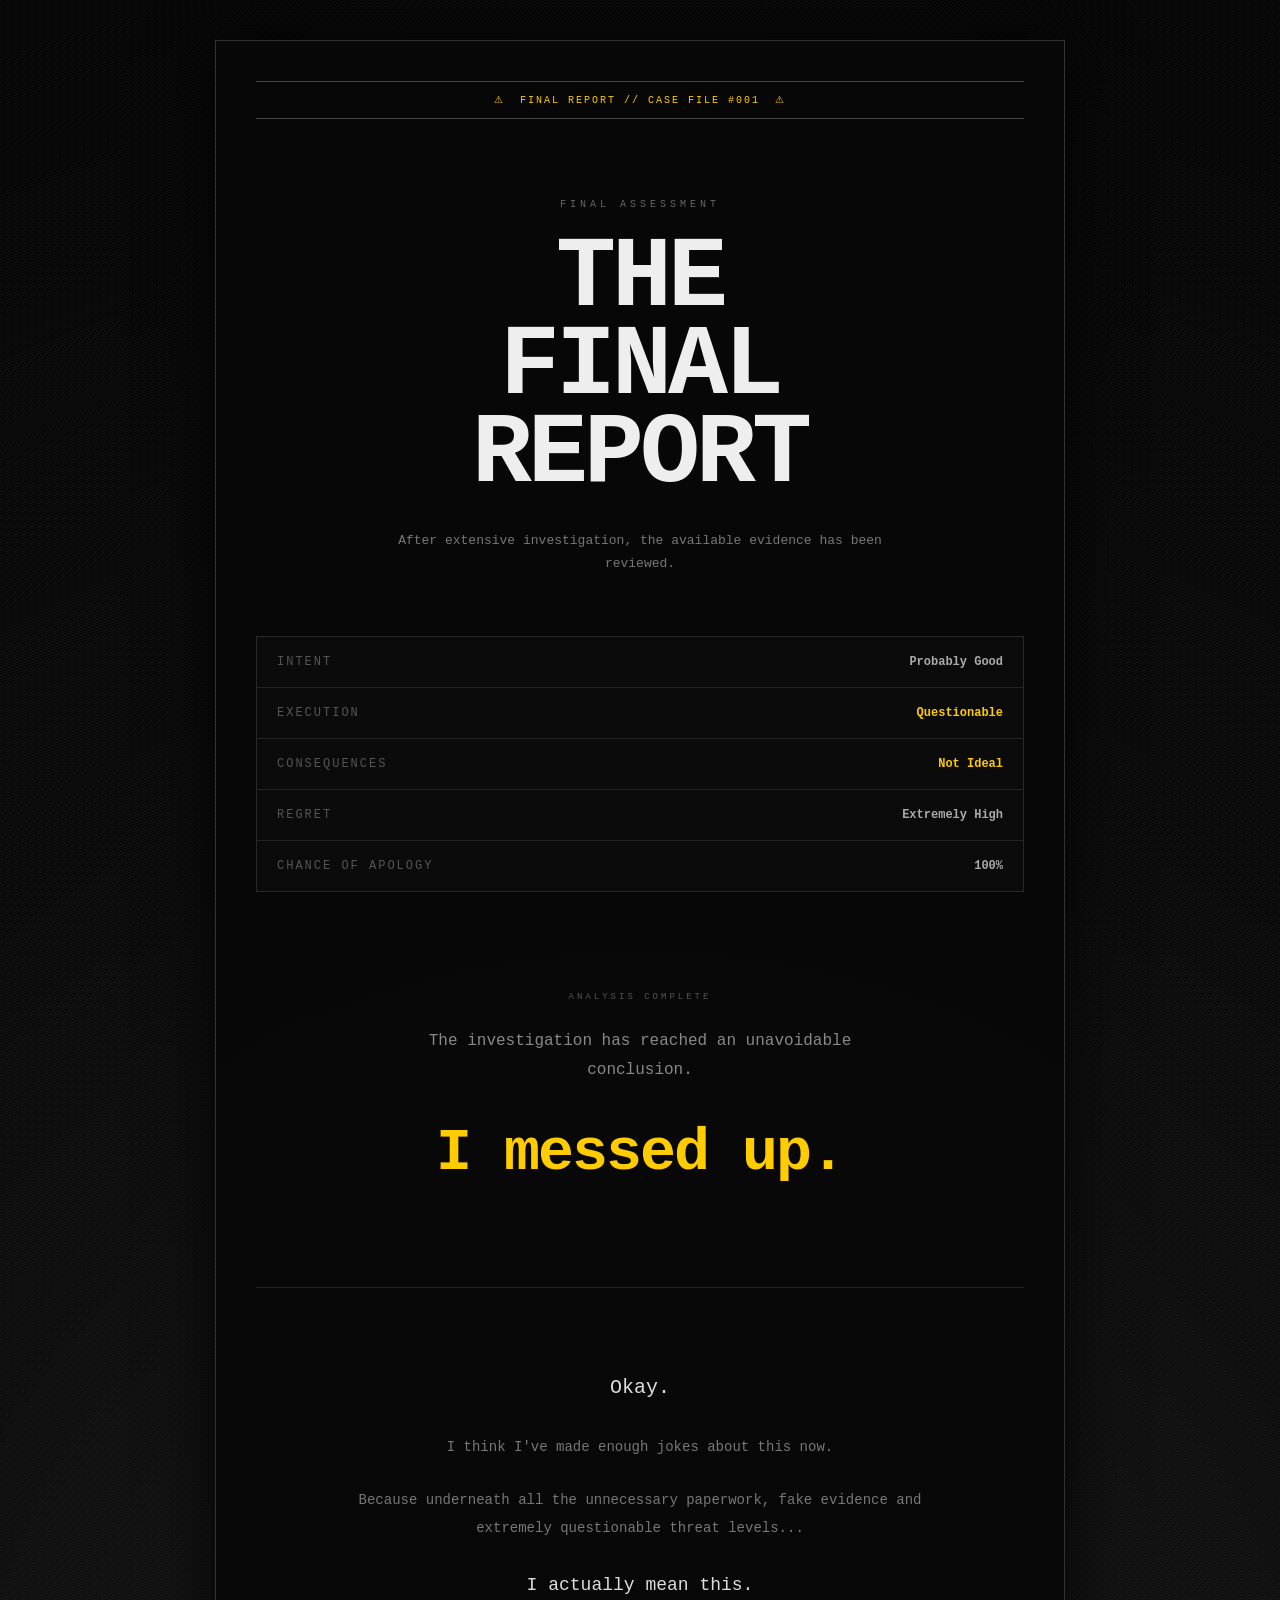
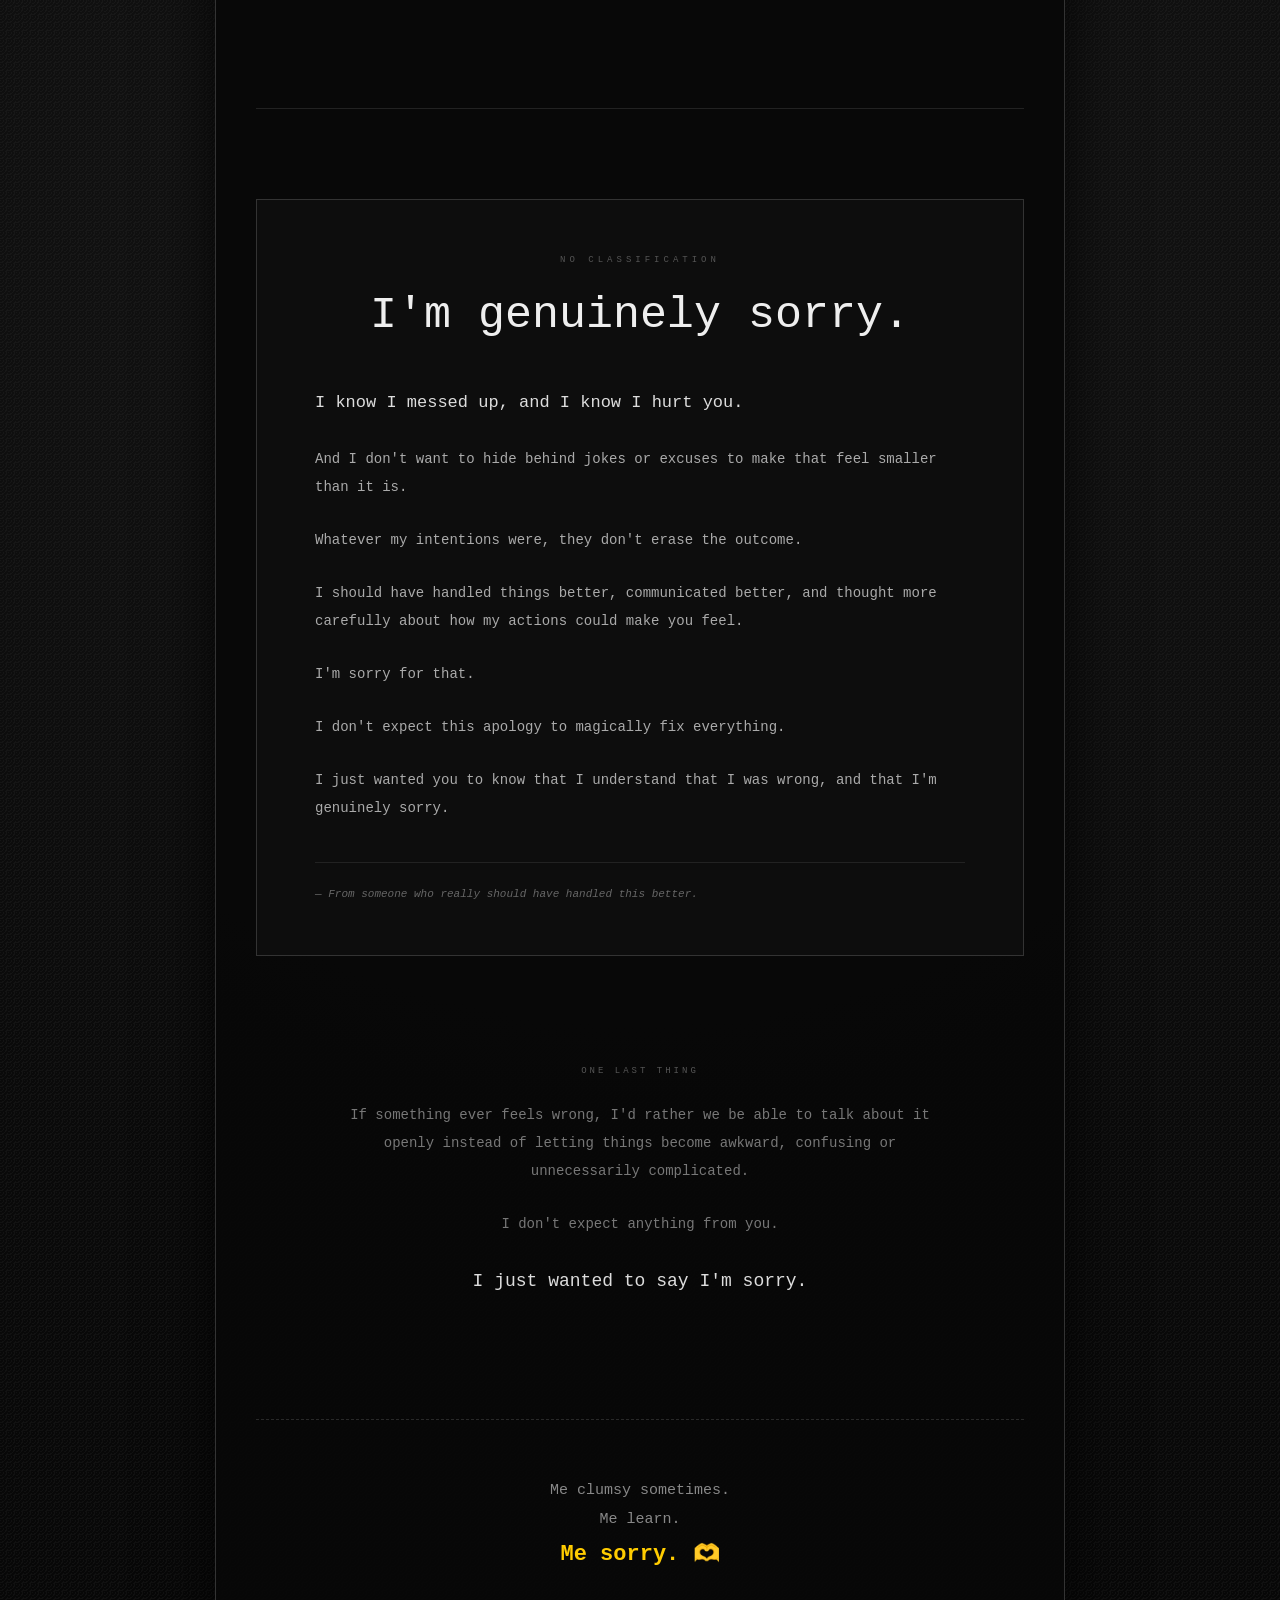
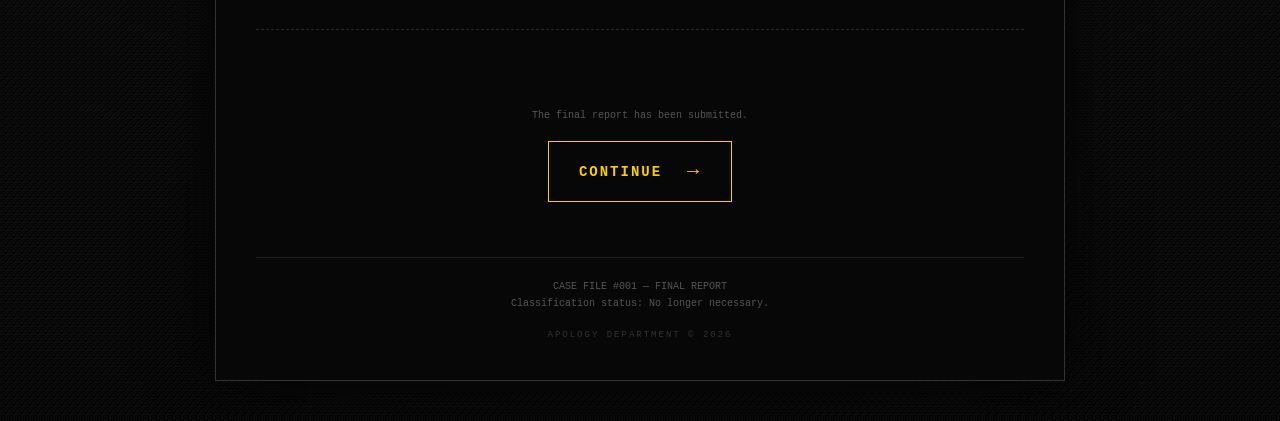
==== pages/final-report.html @ add1f006 "complete website" ====
<!doctype html>
<html lang="en">
  <head>
    <meta charset="UTF-8" />
    <meta name="viewport" content="width=device-width, initial-scale=1.0" />

    <title>Final Report — Case File #001</title>

    <link rel="stylesheet" href="../style.css" />
  </head>

  <body>
    <main class="final-report-page">
      <div class="noise"></div>

      <section class="final-report-container">
        <!-- =====================================
                 CLASSIFIED HEADER
            ====================================== -->

        <div id="classifiedHeader" class="final-classified-header">
          <span>⚠</span>

          <span> FINAL REPORT // CASE FILE #001 </span>

          <span>⚠</span>
        </div>

        <!-- =====================================
                 REPORT INTRO
            ====================================== -->

        <section id="reportIntro" class="report-intro">
          <div class="report-number">FINAL ASSESSMENT</div>

          <h1>
            THE<br />
            FINAL<br />
            REPORT
          </h1>

          <p>
            After extensive investigation, the available evidence has been
            reviewed.
          </p>
        </section>

        <!-- =====================================
                 FAKE ANALYSIS
            ====================================== -->

        <section id="analysisSection" class="final-analysis">
          <div class="analysis-row">
            <span> INTENT </span>

            <strong> Probably Good </strong>
          </div>

          <div class="analysis-row">
            <span> EXECUTION </span>

            <strong class="bad-result"> Questionable </strong>
          </div>

          <div class="analysis-row">
            <span> CONSEQUENCES </span>

            <strong class="bad-result"> Not Ideal </strong>
          </div>

          <div class="analysis-row">
            <span> REGRET </span>

            <strong> Extremely High </strong>
          </div>

          <div class="analysis-row">
            <span> CHANCE OF APOLOGY </span>

            <strong> 100% </strong>
          </div>
        </section>

        <!-- =====================================
                 THE SHIFT
            ====================================== -->

        <section id="toneShift" class="tone-shift">
          <p class="small-label">ANALYSIS COMPLETE</p>

          <p class="shift-text">
            The investigation has reached an unavoidable conclusion.
          </p>

          <div class="final-conclusion">I messed up.</div>
        </section>

        <!-- =====================================
                 REMOVE THE JOKE
            ====================================== -->

        <section id="sincereTransition" class="sincere-transition">
          <p>Okay.</p>

          <p>I think I've made enough jokes about this now.</p>

          <p>
            Because underneath all the unnecessary paperwork, fake evidence and
            extremely questionable threat levels...
          </p>

          <p class="important-line">I actually mean this.</p>
        </section>

        <!-- =====================================
                 GENUINE APOLOGY
            ====================================== -->

        <section id="realApology" class="real-apology">
          <div class="apology-label">NO CLASSIFICATION</div>

          <h2>I'm genuinely sorry.</h2>

          <div class="apology-message">
            <p>I know I messed up, and I know I hurt you.</p>

            <p>
              And I don't want to hide behind jokes or excuses to make that feel
              smaller than it is.
            </p>

            <p>Whatever my intentions were, they don't erase the outcome.</p>

            <p>
              I should have handled things better, communicated better, and
              thought more carefully about how my actions could make you feel.
            </p>

            <p>I'm sorry for that.</p>

            <p>I don't expect this apology to magically fix everything.</p>

            <p>
              I just wanted you to know that I understand that I was wrong, and
              that I'm genuinely sorry.
            </p>
          </div>

          <div class="apology-signature">
            <span>
              — From someone who really should have handled this better.
            </span>
          </div>
        </section>

        <!-- =====================================
                 COMMUNICATION
            ====================================== -->

        <section id="communicationSection" class="communication-section">
          <p class="small-label">ONE LAST THING</p>

          <p>
            If something ever feels wrong, I'd rather we be able to talk about
            it openly instead of letting things become awkward, confusing or
            unnecessarily complicated.
          </p>

          <p>I don't expect anything from you.</p>

          <p class="important-line">I just wanted to say I'm sorry.</p>
        </section>

        <!-- =====================================
                 FINAL LITTLE JOKE
            ====================================== -->

        <section id="finalJoke" class="final-joke">
          <div class="joke-line">Me clumsy sometimes.</div>

          <div class="joke-line">Me learn.</div>

          <div class="joke-line">Me sorry. 🫶</div>
        </section>

        <!-- =====================================
                 CONTINUE
            ====================================== -->

        <section class="report-continue">
          <p>The final report has been submitted.</p>

          <button id="responseButton" class="enter-button">
            <span> CONTINUE </span>

            <span class="arrow"> → </span>
          </button>
        </section>

        <!-- =====================================
                 FOOTER
            ====================================== -->

        <footer>
          <p>
            CASE FILE #001 — FINAL REPORT
            <br />
            Classification status: No longer necessary.
          </p>

          <span class="copyright"> APOLOGY DEPARTMENT © 2026 </span>
        </footer>
      </section>
    </main>

    <script>
      /* =========================================
           PAGE LOAD
        ========================================= */

      document.body.classList.add("report-loaded");

      /* =========================================
           RESPONSE BUTTON
        ========================================= */

      const responseButton = document.getElementById("responseButton");

      responseButton.addEventListener("click", () => {
        responseButton.disabled = true;

        responseButton.innerHTML = `
                <span>PREPARING RESPONSE...</span>
                <span class="arrow">→</span>
            `;

        setTimeout(() => {
          window.location.href = "response.html";
        }, 1200);
      });

      /* =========================================
           SCROLL REVEAL
        ========================================= */

      const revealSections = document.querySelectorAll(
        ".sincere-transition, .real-apology, .communication-section, .final-joke",
      );

      const revealObserver = new IntersectionObserver(
        (entries) => {
          entries.forEach((entry) => {
            if (entry.isIntersecting) {
              entry.target.classList.add("visible");
            }
          });
        },
        {
          threshold: 0.15,
        },
      );

      revealSections.forEach((section) => {
        revealObserver.observe(section);
      });
    </script>
  </body>
</html>
---- style.css ----
/* =========================================
   RESET
========================================= */

* {
  margin: 0;
  padding: 0;
  box-sizing: border-box;
}

html {
  scroll-behavior: smooth;
}

body {
  min-height: 100vh;
  background: #090909;
  color: #f1f1f1;
  font-family: "Courier New", Courier, monospace;
}

/* =========================================
   LANDING PAGE
========================================= */

.landing-page {
  min-height: 100vh;

  display: flex;
  justify-content: center;
  align-items: center;

  padding: 40px 20px;

  position: relative;
  overflow: hidden;

  background: radial-gradient(
    circle at center,
    #171717 0%,
    #0b0b0b 45%,
    #050505 100%
  );
}

/* =========================================
   BACKGROUND EFFECT
========================================= */

.landing-page::before {
  content: "";

  position: absolute;
  inset: 0;

  background-image:
    linear-gradient(rgba(255, 255, 255, 0.025) 1px, transparent 1px),
    linear-gradient(90deg, rgba(255, 255, 255, 0.025) 1px, transparent 1px);

  background-size: 40px 40px;

  pointer-events: none;
}

.noise {
  position: absolute;
  inset: 0;

  opacity: 0.035;

  pointer-events: none;

  background-image: repeating-radial-gradient(
    circle at 0 0,
    #fff 0,
    #fff 1px,
    transparent 1px,
    transparent 3px
  );

  background-size: 8px 8px;
}

/* =========================================
   MAIN CONTAINER
========================================= */

.apology-container {
  width: min(900px, 100%);

  position: relative;

  border: 1px solid #444;

  padding: 45px;

  background: rgba(10, 10, 10, 0.94);

  box-shadow:
    0 0 40px rgba(0, 0, 0, 0.8),
    inset 0 0 50px rgba(255, 255, 255, 0.015);

  animation: containerAppear 1s ease forwards;
}

.apology-container::before {
  content: "";

  position: absolute;

  top: 7px;
  left: 7px;
  right: 7px;
  bottom: 7px;

  border: 1px solid #222;

  pointer-events: none;
}

@keyframes containerAppear {
  from {
    opacity: 0;
    transform: translateY(20px);
  }

  to {
    opacity: 1;
    transform: translateY(0);
  }
}

/* =========================================
   WARNING
========================================= */

.warning {
  display: flex;
  justify-content: center;
  align-items: center;
  gap: 15px;

  padding: 10px;

  margin-bottom: 40px;

  border-top: 1px solid #555;
  border-bottom: 1px solid #555;

  color: #ffcc00;

  font-size: 12px;
  letter-spacing: 2px;
}

.warning-icon {
  animation: warningBlink 1.5s infinite;
}

@keyframes warningBlink {
  0%,
  45% {
    opacity: 1;
  }

  50%,
  100% {
    opacity: 0.2;
  }
}

/* =========================================
   HERO
========================================= */

.hero {
  text-align: center;
}

.file-number {
  margin-bottom: 20px;

  font-size: 12px;

  letter-spacing: 4px;

  color: #777;
}

.hero h1 {
  font-size: clamp(40px, 7vw, 78px);

  line-height: 0.95;

  letter-spacing: -2px;

  font-weight: 900;
}

.hero h1 span {
  color: #ffcc00;

  text-shadow: 0 0 15px rgba(255, 204, 0, 0.25);
}

/* =========================================
   SYSTEM STATUS
========================================= */

.status {
  display: inline-flex;

  align-items: center;

  gap: 8px;

  margin-top: 25px;

  padding: 6px 12px;

  border: 1px solid #333;

  font-size: 11px;

  letter-spacing: 2px;

  color: #aaa;
}

.status-dot {
  width: 7px;
  height: 7px;

  border-radius: 50%;

  background: #55ff88;

  box-shadow: 0 0 10px #55ff88;

  animation: statusPulse 1.5s infinite;
}

@keyframes statusPulse {
  0%,
  100% {
    opacity: 1;
  }

  50% {
    opacity: 0.3;
  }
}

/* =========================================
   INTRO
========================================= */

.intro {
  margin-top: 55px;

  text-align: center;
}

.classified-label {
  display: inline-block;

  margin-bottom: 25px;

  font-size: 11px;

  letter-spacing: 3px;

  color: #666;
}

.main-message {
  font-size: clamp(20px, 3vw, 28px);

  line-height: 1.5;
}

.secondary-message {
  margin-top: 20px;

  line-height: 2;

  color: #999;

  font-size: 14px;
}

/* =========================================
   CASE FILE
========================================= */

.case-file {
  margin-top: 45px;

  border: 1px solid #333;
}

.case-row {
  display: flex;

  justify-content: space-between;

  gap: 20px;

  padding: 15px 18px;

  border-bottom: 1px solid #292929;

  font-size: 13px;
}

.case-row:last-child {
  border-bottom: none;
}

.case-row span:first-child {
  color: #666;

  letter-spacing: 2px;
}

.case-row span:last-child {
  text-align: right;
}

.severity {
  color: #ffcc00;
}

/* =========================================
   ENTER SECTION
========================================= */

.enter-section {
  text-align: center;

  margin-top: 50px;
}

.instruction {
  margin-bottom: 18px;

  color: #777;

  font-size: 12px;

  letter-spacing: 1px;
}

.enter-button {
  display: inline-flex;

  align-items: center;

  justify-content: center;

  gap: 25px;

  padding: 18px 30px;

  border: 1px solid #ffcc00;

  background: transparent;

  color: #ffcc00;

  font-family: inherit;

  font-size: 14px;

  font-weight: bold;

  letter-spacing: 2px;

  cursor: pointer;

  transition:
    background 0.25s ease,
    color 0.25s ease,
    box-shadow 0.25s ease,
    transform 0.25s ease;
}

.enter-button .arrow {
  font-size: 20px;

  transition: transform 0.25s ease;
}

.enter-button:hover {
  background: #ffcc00;

  color: #080808;

  box-shadow: 0 0 25px rgba(255, 204, 0, 0.25);

  transform: translateY(-2px);
}

.enter-button:hover .arrow {
  transform: translateX(6px);
}

.enter-button:active {
  transform: translateY(0);
}

/* =========================================
   FOOTER
========================================= */

footer {
  margin-top: 55px;

  padding-top: 20px;

  border-top: 1px solid #222;

  text-align: center;
}

footer p {
  max-width: 650px;

  margin: auto;

  color: #555;

  font-size: 10px;

  line-height: 1.7;
}

copyright,
.copyright {
  display: block;

  margin-top: 18px;

  color: #333;

  font-size: 9px;

  letter-spacing: 2px;
}

/* =========================================
   RESPONSIVE
========================================= */

@media (max-width: 600px) {
  .landing-page {
    padding: 20px 10px;
  }

  .apology-container {
    padding: 30px 20px;
  }

  .warning {
    font-size: 9px;

    letter-spacing: 1px;

    gap: 8px;
  }

  .hero h1 {
    letter-spacing: -1px;
  }

  .secondary-message {
    font-size: 12px;

    line-height: 1.8;
  }

  .case-row {
    flex-direction: column;

    gap: 5px;
  }

  .case-row span:last-child {
    text-align: left;
  }

  .enter-button {
    width: 100%;
  }
}

/* =========================================
   APOLOGY PAGE
========================================= */

.investigation {
  margin-top: 60px;
}

.investigation .main-message {
  margin-top: 25px;

  color: #ffcc00;

  font-weight: bold;

  text-shadow: 0 0 15px rgba(255, 204, 0, 0.2);
}
/* =========================================
   EVIDENCE PAGE
========================================= */

.evidence-page {
  min-height: 100vh;

  padding: 40px 20px;

  position: relative;

  background: radial-gradient(
    circle at center,
    #171717 0%,
    #0a0a0a 55%,
    #050505 100%
  );

  overflow-x: hidden;
}

.evidence-page::before {
  content: "";

  position: fixed;

  inset: 0;

  background-image:
    linear-gradient(rgba(255, 255, 255, 0.02) 1px, transparent 1px),
    linear-gradient(90deg, rgba(255, 255, 255, 0.02) 1px, transparent 1px);

  background-size: 40px 40px;

  pointer-events: none;
}

/* =========================================
   EVIDENCE CONTAINER
========================================= */

.evidence-container {
  width: min(1100px, 100%);

  margin: auto;

  padding: 35px;

  position: relative;

  border: 1px solid #3b3b3b;

  background: rgba(9, 9, 9, 0.96);

  box-shadow: 0 0 50px rgba(0, 0, 0, 0.8);
}

/* =========================================
   TOP BAR
========================================= */

.evidence-topbar {
  display: flex;

  justify-content: space-between;

  gap: 20px;

  padding-bottom: 15px;

  border-bottom: 1px solid #292929;

  color: #777;

  font-size: 10px;

  letter-spacing: 1px;
}

.topbar-label {
  color: #444;

  margin-right: 6px;
}

/* =========================================
   HEADER
========================================= */

.evidence-header {
  padding: 65px 20px 50px;

  text-align: center;
}

.clickable-case-number {
  display: inline-block;

  padding: 7px 12px;

  margin-bottom: 25px;

  border: 1px solid #333;

  color: #777;

  font-size: 11px;

  letter-spacing: 3px;

  cursor: pointer;

  user-select: none;

  transition:
    color 0.2s ease,
    border-color 0.2s ease,
    transform 0.2s ease;
}

.clickable-case-number:hover {
  color: #ffcc00;

  border-color: #ffcc00;

  transform: translateY(-2px);
}

.case-corrupted {
  color: #ff4d4d !important;

  border-color: #ff4d4d !important;

  animation: corruptedCase 0.4s ease;
}

@keyframes corruptedCase {
  0% {
    transform: translateX(0);
  }

  25% {
    transform: translateX(-5px);
  }

  50% {
    transform: translateX(5px);
  }

  75% {
    transform: translateX(-3px);
  }

  100% {
    transform: translateX(0);
  }
}

.evidence-header h1 {
  font-size: clamp(50px, 9vw, 100px);

  line-height: 0.9;

  letter-spacing: -3px;
}

.evidence-header p {
  max-width: 600px;

  margin: 25px auto 0;

  color: #777;

  font-size: 13px;

  line-height: 1.8;
}

/* =========================================
   THREAT LEVEL
========================================= */

.threat-panel {
  padding: 25px;

  margin-bottom: 40px;

  border: 1px solid #333;

  text-align: center;

  background: rgba(255, 204, 0, 0.015);
}

.threat-title {
  color: #666;

  font-size: 10px;

  letter-spacing: 3px;
}

.threat-level {
  margin-top: 10px;

  color: #ffcc00;

  font-size: 42px;

  font-weight: bold;
}

.threat-number {
  font-size: 70px;
}

.threat-description {
  color: #ffcc00;

  font-size: 11px;

  letter-spacing: 3px;
}

.threat-note {
  margin-top: 15px;

  color: #555;

  font-size: 10px;
}

/* =========================================
   EVIDENCE GRID
========================================= */

.evidence-grid {
  display: grid;

  grid-template-columns: repeat(3, 1fr);

  gap: 18px;
}

/* =========================================
   EVIDENCE CARD
========================================= */

.evidence-card {
  padding: 22px;

  position: relative;

  border: 1px solid #303030;

  background: #0e0e0e;

  transition:
    transform 0.25s ease,
    border-color 0.25s ease,
    box-shadow 0.25s ease;
}

.evidence-card:hover {
  transform: translateY(-5px);

  border-color: #555;

  box-shadow: 0 15px 35px rgba(0, 0, 0, 0.4);
}

.evidence-card-top {
  display: flex;

  justify-content: space-between;

  align-items: center;

  gap: 10px;
}

.evidence-number {
  color: #777;

  font-size: 10px;

  letter-spacing: 2px;
}

.evidence-status {
  padding: 4px 7px;

  border: 1px solid #304d39;

  color: #55cc77;

  font-size: 8px;

  letter-spacing: 1px;
}

.evidence-icon {
  margin-top: 30px;

  font-size: 40px;

  filter: grayscale(1);
}

.evidence-card h2 {
  margin-top: 20px;

  font-size: 18px;

  letter-spacing: 1px;
}

.evidence-card p {
  margin-top: 12px;

  color: #777;

  font-size: 12px;

  line-height: 1.7;
}

.evidence-id {
  margin-top: 20px;

  color: #444;

  font-size: 9px;

  letter-spacing: 1px;
}

/* =========================================
   INSPECT BUTTON
========================================= */

.inspect-button {
  width: 100%;

  margin-top: 25px;

  padding: 11px;

  border: 1px solid #333;

  background: transparent;

  color: #999;

  font-family: inherit;

  font-size: 9px;

  letter-spacing: 1px;

  cursor: pointer;

  transition:
    color 0.2s ease,
    border-color 0.2s ease;
}

.inspect-button:hover {
  color: #ffcc00;

  border-color: #ffcc00;
}

.inspect-button span {
  margin-left: 8px;
}

/* =========================================
   EVIDENCE REVEAL
========================================= */

.evidence-reveal {
  max-height: 0;

  overflow: hidden;

  transition:
    max-height 0.5s ease,
    padding 0.5s ease;
}

.evidence-card.revealed {
  border-color: #ffcc00;
}

.evidence-card.revealed .evidence-reveal {
  padding-top: 20px;
}

.evidence-reveal p {
  margin-top: 0;

  color: #aaa;
}

.evidence-reveal strong {
  display: block;

  margin-top: 10px;

  color: #ffcc00;

  font-size: 11px;
}

/* =========================================
   SECRET EVIDENCE
========================================= */

.secret-evidence {
  max-width: 700px;

  margin: 45px auto 0;

  padding: 30px;

  position: relative;

  border: 1px dashed #444;

  background: #0b0b0b;

  opacity: 0;

  transform: scale(0.95);

  pointer-events: none;

  transition:
    opacity 0.6s ease,
    transform 0.6s ease;
}

.secret-evidence.revealed-secret {
  opacity: 1;

  transform: scale(1);

  pointer-events: auto;
}

.secret-stamp {
  position: absolute;

  top: 15px;

  right: 15px;

  padding: 5px;

  border: 1px solid #ff4d4d;

  color: #ff4d4d;

  font-size: 8px;

  letter-spacing: 2px;

  transform: rotate(4deg);
}

.secret-evidence h2 {
  margin-top: 25px;

  max-width: 500px;

  color: #ffcc00;

  font-size: 18px;

  line-height: 1.4;
}

.secret-evidence p {
  margin-top: 15px;

  color: #777;

  font-size: 11px;

  line-height: 1.7;
}

/* =========================================
   DO NOT CLICK
========================================= */

.do-not-section {
  margin-top: 60px;

  text-align: center;
}

.do-not-click {
  padding: 10px 15px;

  border: 1px solid #222;

  background: #090909;

  color: #292929;

  font-family: inherit;

  font-size: 8px;

  letter-spacing: 2px;

  cursor: pointer;

  transition:
    color 0.2s ease,
    border-color 0.2s ease;
}

.do-not-click:hover {
  color: #555;

  border-color: #555;
}

.do-not-click.clicked {
  color: #ff4d4d;

  border-color: #ff4d4d;
}

.do-not-message {
  max-height: 0;

  overflow: hidden;

  opacity: 0;

  transition:
    max-height 0.5s ease,
    opacity 0.5s ease;
}

.do-not-message.show {
  max-height: 150px;

  margin-top: 20px;

  opacity: 1;
}

.do-not-message p {
  color: #aaa;

  font-size: 13px;
}

.do-not-message strong {
  display: block;

  margin-top: 8px;

  color: #ff4d4d;

  font-size: 11px;

  letter-spacing: 1px;
}

/* =========================================
   CONTINUE
========================================= */

.evidence-continue {
  margin-top: 70px;

  padding-top: 35px;

  border-top: 1px solid #222;

  text-align: center;
}

.evidence-continue p {
  margin-bottom: 20px;

  color: #555;

  font-size: 11px;
}

/* =========================================
   FORENSIC CURSOR
========================================= */

.forensic-cursor {
  position: fixed;

  z-index: 9999;

  pointer-events: none;

  transform: translate(12px, 12px);

  color: #ffcc00;

  font-size: 18px;

  opacity: 0.65;
}

.forensic-cursor span {
  display: block;

  margin-top: 2px;

  color: #555;

  font-family: "Courier New", monospace;

  font-size: 6px;

  letter-spacing: 1px;
}

/* =========================================
   RESPONSIVE
========================================= */

@media (max-width: 800px) {
  .evidence-grid {
    grid-template-columns: 1fr;
  }

  .evidence-container {
    padding: 25px 18px;
  }

  .evidence-header {
    padding: 50px 10px 35px;
  }

  .evidence-header h1 {
    letter-spacing: -2px;
  }

  .evidence-topbar {
    flex-direction: column;

    gap: 8px;
  }
}

@media (max-width: 500px) {
  .evidence-page {
    padding: 15px 8px;
  }

  .threat-number {
    font-size: 55px;
  }

  .evidence-card {
    padding: 18px;
  }
}
/* =========================================
   FINAL REPORT PAGE
========================================= */

.final-report-page {
  min-height: 100vh;

  padding: 40px 20px;

  position: relative;

  background: radial-gradient(
    circle at center,
    #171717 0%,
    #0a0a0a 55%,
    #050505 100%
  );

  color: #eee;
}

.final-report-container {
  width: min(850px, 100%);

  margin: auto;

  position: relative;

  padding: 40px;

  border: 1px solid #333;

  background: rgba(8, 8, 8, 0.96);

  box-shadow: 0 0 60px rgba(0, 0, 0, 0.8);
}

/* =========================================
   CLASSIFIED HEADER
========================================= */

.final-classified-header {
  display: flex;

  justify-content: center;

  align-items: center;

  gap: 15px;

  padding: 12px;

  border-top: 1px solid #444;
  border-bottom: 1px solid #444;

  color: #ffcc00;

  font-size: 10px;

  letter-spacing: 2px;
}

.final-classified-header span:first-child,
.final-classified-header span:last-child {
  animation: warningBlink 1.5s infinite;
}

/* =========================================
   REPORT INTRO
========================================= */

.report-intro {
  padding: 80px 20px 60px;

  text-align: center;
}

.report-number {
  color: #666;

  font-size: 10px;

  letter-spacing: 4px;

  margin-bottom: 25px;
}

.report-intro h1 {
  font-size: clamp(55px, 10vw, 100px);

  line-height: 0.88;

  letter-spacing: -4px;
}

.report-intro p {
  max-width: 550px;

  margin: 30px auto 0;

  color: #777;

  font-size: 13px;

  line-height: 1.8;
}

/* =========================================
   ANALYSIS
========================================= */

.final-analysis {
  border: 1px solid #292929;

  background: #0b0b0b;
}

.analysis-row {
  display: flex;

  justify-content: space-between;

  align-items: center;

  gap: 20px;

  padding: 18px 20px;

  border-bottom: 1px solid #222;

  font-size: 12px;
}

.analysis-row:last-child {
  border-bottom: none;
}

.analysis-row span {
  color: #555;

  letter-spacing: 2px;
}

.analysis-row strong {
  color: #aaa;

  text-align: right;
}

.analysis-row .bad-result {
  color: #ffcc00;
}

/* =========================================
   TONE SHIFT
========================================= */

.tone-shift {
  padding: 100px 20px;

  text-align: center;
}

.small-label {
  color: #555;

  font-size: 9px;

  letter-spacing: 3px;
}

.shift-text {
  max-width: 500px;

  margin: 25px auto;

  color: #888;

  font-size: 16px;

  line-height: 1.8;
}

.final-conclusion {
  margin-top: 35px;

  color: #ffcc00;

  font-size: clamp(35px, 7vw, 60px);

  font-weight: bold;

  letter-spacing: -2px;
}

/* =========================================
   SINCERE TRANSITION
========================================= */

.sincere-transition {
  padding: 80px 30px;

  border-top: 1px solid #222;

  border-bottom: 1px solid #222;

  text-align: center;

  opacity: 0;

  transform: translateY(30px);

  transition:
    opacity 1s ease,
    transform 1s ease;
}

.sincere-transition.visible {
  opacity: 1;

  transform: translateY(0);
}

.sincere-transition p {
  max-width: 600px;

  margin: 0 auto 25px;

  color: #777;

  font-size: 14px;

  line-height: 2;
}

.sincere-transition p:first-of-type {
  color: #ddd;

  font-size: 20px;
}

.important-line {
  color: #ddd !important;

  font-size: 18px !important;
}

/* =========================================
   REAL APOLOGY
========================================= */

.real-apology {
  margin-top: 90px;

  padding: 55px 45px;

  border: 1px solid #333;

  background: #0d0d0d;

  opacity: 0;

  transform: translateY(35px);

  transition:
    opacity 1.2s ease,
    transform 1.2s ease;
}

.real-apology.visible {
  opacity: 1;

  transform: translateY(0);
}

.apology-label {
  text-align: center;

  color: #555;

  font-size: 9px;

  letter-spacing: 4px;
}

.real-apology h2 {
  margin-top: 25px;

  text-align: center;

  color: #eee;

  font-size: clamp(30px, 5vw, 45px);

  font-weight: normal;
}

.apology-message {
  max-width: 650px;

  margin: 45px auto 0;
}

.apology-message p {
  margin-bottom: 25px;

  color: #aaa;

  font-size: 14px;

  line-height: 2;
}

.apology-message p:first-child {
  color: #ddd;

  font-size: 17px;
}

.apology-signature {
  max-width: 650px;

  margin: 40px auto 0;

  padding-top: 25px;

  border-top: 1px solid #222;

  color: #666;

  font-size: 11px;

  font-style: italic;
}

/* =========================================
   COMMUNICATION
========================================= */

.communication-section {
  max-width: 650px;

  margin: 90px auto 0;

  padding: 20px;

  text-align: center;

  opacity: 0;

  transform: translateY(30px);

  transition:
    opacity 1s ease,
    transform 1s ease;
}

.communication-section.visible {
  opacity: 1;

  transform: translateY(0);
}

.communication-section p:not(.small-label) {
  margin-top: 25px;

  color: #777;

  font-size: 14px;

  line-height: 2;
}

/* =========================================
   FINAL JOKE
========================================= */

.final-joke {
  margin-top: 100px;

  padding: 50px 20px;

  border-top: 1px dashed #292929;

  border-bottom: 1px dashed #292929;

  text-align: center;

  opacity: 0;

  transform: translateY(30px);

  transition:
    opacity 1s ease,
    transform 1s ease;
}

.final-joke.visible {
  opacity: 1;

  transform: translateY(0);
}

.joke-line {
  margin: 12px 0;

  color: #888;

  font-size: 15px;
}

.joke-line:last-child {
  color: #ffcc00;

  font-size: 22px;

  font-weight: bold;
}

/* =========================================
   CONTINUE
========================================= */

.report-continue {
  margin-top: 80px;

  text-align: center;
}

.report-continue p {
  margin-bottom: 20px;

  color: #555;

  font-size: 10px;
}

/* =========================================
   MOBILE
========================================= */

@media (max-width: 600px) {
  .final-report-page {
    padding: 15px 8px;
  }

  .final-report-container {
    padding: 25px 18px;
  }

  .final-classified-header {
    font-size: 8px;

    letter-spacing: 1px;

    gap: 8px;
  }

  .report-intro {
    padding: 60px 10px 45px;
  }

  .report-intro h1 {
    letter-spacing: -2px;
  }

  .analysis-row {
    flex-direction: column;

    align-items: flex-start;

    gap: 8px;
  }

  .analysis-row strong {
    text-align: left;
  }

  .real-apology {
    padding: 40px 22px;
  }

  .apology-message p {
    font-size: 13px;

    line-height: 1.9;
  }
}
/* =========================================
   RESPONSE PAGE
========================================= */

.response-page {
  min-height: 100vh;

  padding: 40px 20px;

  position: relative;

  background: radial-gradient(
    circle at center,
    #171717 0%,
    #0a0a0a 55%,
    #050505 100%
  );
}

.response-container {
  width: min(850px, 100%);

  margin: auto;

  padding: 40px;

  border: 1px solid #333;

  background: rgba(8, 8, 8, 0.96);

  box-shadow: 0 0 60px rgba(0, 0, 0, 0.8);
}

/* =========================================
   CLASSIFICATION
========================================= */

.response-classification {
  display: flex;

  justify-content: space-between;

  align-items: center;

  padding-bottom: 15px;

  border-bottom: 1px solid #252525;

  color: #555;

  font-size: 9px;

  letter-spacing: 2px;
}

.closed-status {
  color: #777;
}

/* =========================================
   HEADER
========================================= */

.response-header {
  padding: 75px 20px 60px;

  text-align: center;
}

.response-icon {
  font-size: 45px;

  filter: grayscale(1);

  margin-bottom: 25px;
}

.response-label {
  color: #555;

  font-size: 9px;

  letter-spacing: 4px;
}

.response-header h1 {
  margin-top: 20px;

  font-size: clamp(65px, 12vw, 115px);

  line-height: 0.82;

  letter-spacing: -5px;
}

.response-header p {
  margin: 35px auto 0;

  max-width: 500px;

  color: #777;

  font-size: 13px;

  line-height: 1.9;
}

/* =========================================
   OPTIONS
========================================= */

.response-options {
  max-width: 650px;

  margin: auto;
}

.choose-text {
  margin-bottom: 18px;

  color: #555;

  font-size: 10px;

  letter-spacing: 2px;
}

.response-option {
  width: 100%;

  display: flex;

  align-items: center;

  gap: 18px;

  margin-bottom: 12px;

  padding: 20px;

  border: 1px solid #292929;

  background: #0c0c0c;

  color: #eee;

  font-family: inherit;

  text-align: left;

  cursor: pointer;

  transition:
    transform 0.25s ease,
    border-color 0.25s ease,
    background 0.25s ease;
}

.response-option:hover {
  transform: translateX(5px);

  border-color: #666;

  background: #111;
}

.option-icon {
  width: 35px;

  height: 35px;

  display: flex;

  align-items: center;

  justify-content: center;

  flex-shrink: 0;

  border: 1px solid #333;

  color: #777;

  font-size: 15px;
}

.option-content {
  flex: 1;
}

.option-content strong {
  display: block;

  font-size: 11px;

  letter-spacing: 1px;
}

.option-content small {
  display: block;

  margin-top: 7px;

  color: #555;

  font-size: 9px;

  line-height: 1.5;
}

.option-arrow {
  color: #444;

  font-size: 18px;

  transition: transform 0.25s ease;
}

.response-option:hover .option-arrow {
  color: #ffcc00;

  transform: translateX(5px);
}

/* =========================================
   AFTER ANSWER
========================================= */

.response-options.answered {
  opacity: 0.45;
}

.response-options.answered .response-option {
  cursor: default;
}

.response-options.answered .response-option:hover {
  transform: none;
}

/* =========================================
   RESPONSE RESULT
========================================= */

.response-result {
  max-width: 650px;

  margin: 50px auto 0;

  padding: 45px 30px;

  border: 1px solid #333;

  background: #0d0d0d;

  text-align: center;

  opacity: 0;

  transform: translateY(20px);

  pointer-events: none;

  transition:
    opacity 0.7s ease,
    transform 0.7s ease;
}

.response-result.show {
  opacity: 1;

  transform: translateY(0);

  pointer-events: auto;
}

.result-icon {
  font-size: 40px;

  color: #ffcc00;
}

.result-label {
  margin-top: 15px;

  color: #555;

  font-size: 9px;

  letter-spacing: 3px;
}

.result-title {
  margin-top: 15px;
}

.response-result h2 {
  margin-top: 18px;

  font-size: 30px;

  font-weight: normal;
}

.response-result p {
  max-width: 500px;

  margin: 20px auto;

  color: #888;

  font-size: 13px;

  line-height: 1.9;
}

.result-status {
  display: inline-block;

  margin-top: 15px;

  padding: 8px 12px;

  border: 1px solid #333;

  color: #777;

  font-size: 8px;

  letter-spacing: 1px;
}

/* =========================================
   SECRET BUTTON
========================================= */

.response-easter-egg {
  margin-top: 55px;

  text-align: center;
}

.secret-response {
  width: 25px;

  height: 25px;

  border: 1px solid #191919;

  border-radius: 50%;

  background: transparent;

  color: #222;

  font-family: inherit;

  cursor: pointer;

  transition:
    color 0.3s ease,
    border-color 0.3s ease,
    transform 0.3s ease;
}

.secret-response:hover {
  color: #555;

  border-color: #555;
}

.secret-response.activated {
  color: #ffcc00;

  border-color: #ffcc00;

  transform: rotate(180deg);
}

.secret-response-message {
  max-height: 0;

  overflow: hidden;

  opacity: 0;

  transition:
    max-height 0.5s ease,
    opacity 0.5s ease;
}

.secret-response-message.show {
  max-height: 100px;

  margin-top: 15px;

  opacity: 1;
}

.secret-response-message p {
  color: #555;

  font-size: 10px;
}

.secret-response-message strong {
  display: block;

  margin-top: 6px;

  color: #777;

  font-size: 9px;
}

/* =========================================
   CASE STATUS
========================================= */

.case-status {
  max-width: 650px;

  margin: 70px auto 0;

  border-top: 1px solid #222;

  border-bottom: 1px solid #222;
}

.status-line {
  display: flex;

  justify-content: space-between;

  gap: 20px;

  padding: 14px 5px;

  border-bottom: 1px solid #191919;

  font-size: 9px;

  letter-spacing: 1px;
}

.status-line:last-child {
  border-bottom: none;
}

.status-line span {
  color: #444;
}

.status-line strong {
  color: #777;

  font-weight: normal;
}

/* =========================================
   RESTART
========================================= */

.restart-section {
  margin-top: 70px;

  text-align: center;
}

.restart-section p {
  margin-bottom: 15px;

  color: #444;

  font-size: 9px;
}

.restart-button {
  padding: 10px 15px;

  border: 1px solid #292929;

  background: transparent;

  color: #555;

  font-family: inherit;

  font-size: 9px;

  letter-spacing: 1px;

  cursor: pointer;

  transition:
    color 0.2s ease,
    border-color 0.2s ease;
}

.restart-button:hover {
  color: #ffcc00;

  border-color: #ffcc00;
}

/* =========================================
   MOBILE
========================================= */

@media (max-width: 600px) {
  .response-page {
    padding: 15px 8px;
  }

  .response-container {
    padding: 25px 18px;
  }

  .response-classification {
    flex-direction: column;

    align-items: flex-start;

    gap: 8px;
  }

  .response-header {
    padding: 60px 10px 45px;
  }

  .response-header h1 {
    letter-spacing: -3px;
  }

  .response-option {
    padding: 16px;
  }

  .option-content strong {
    font-size: 10px;
  }

  .option-content small {
    font-size: 8px;
  }

  .response-result {
    padding: 35px 20px;
  }
}
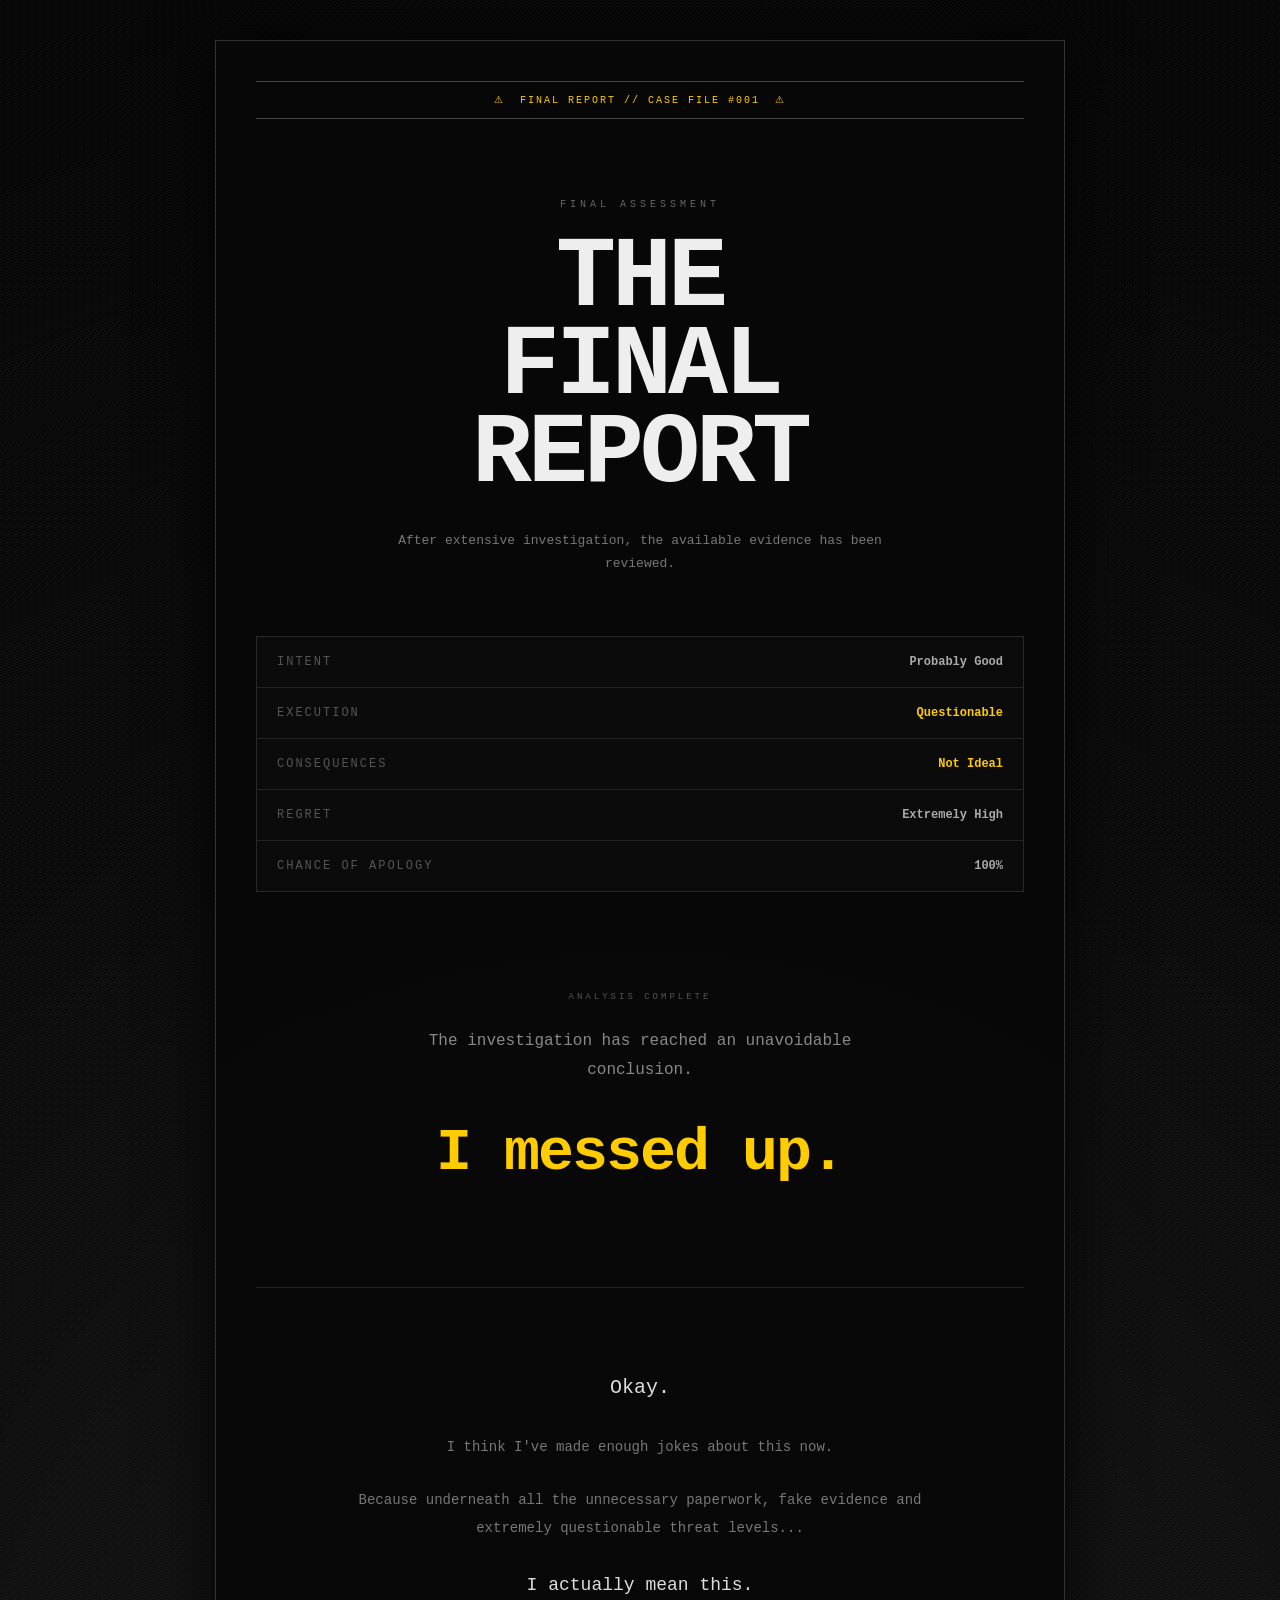
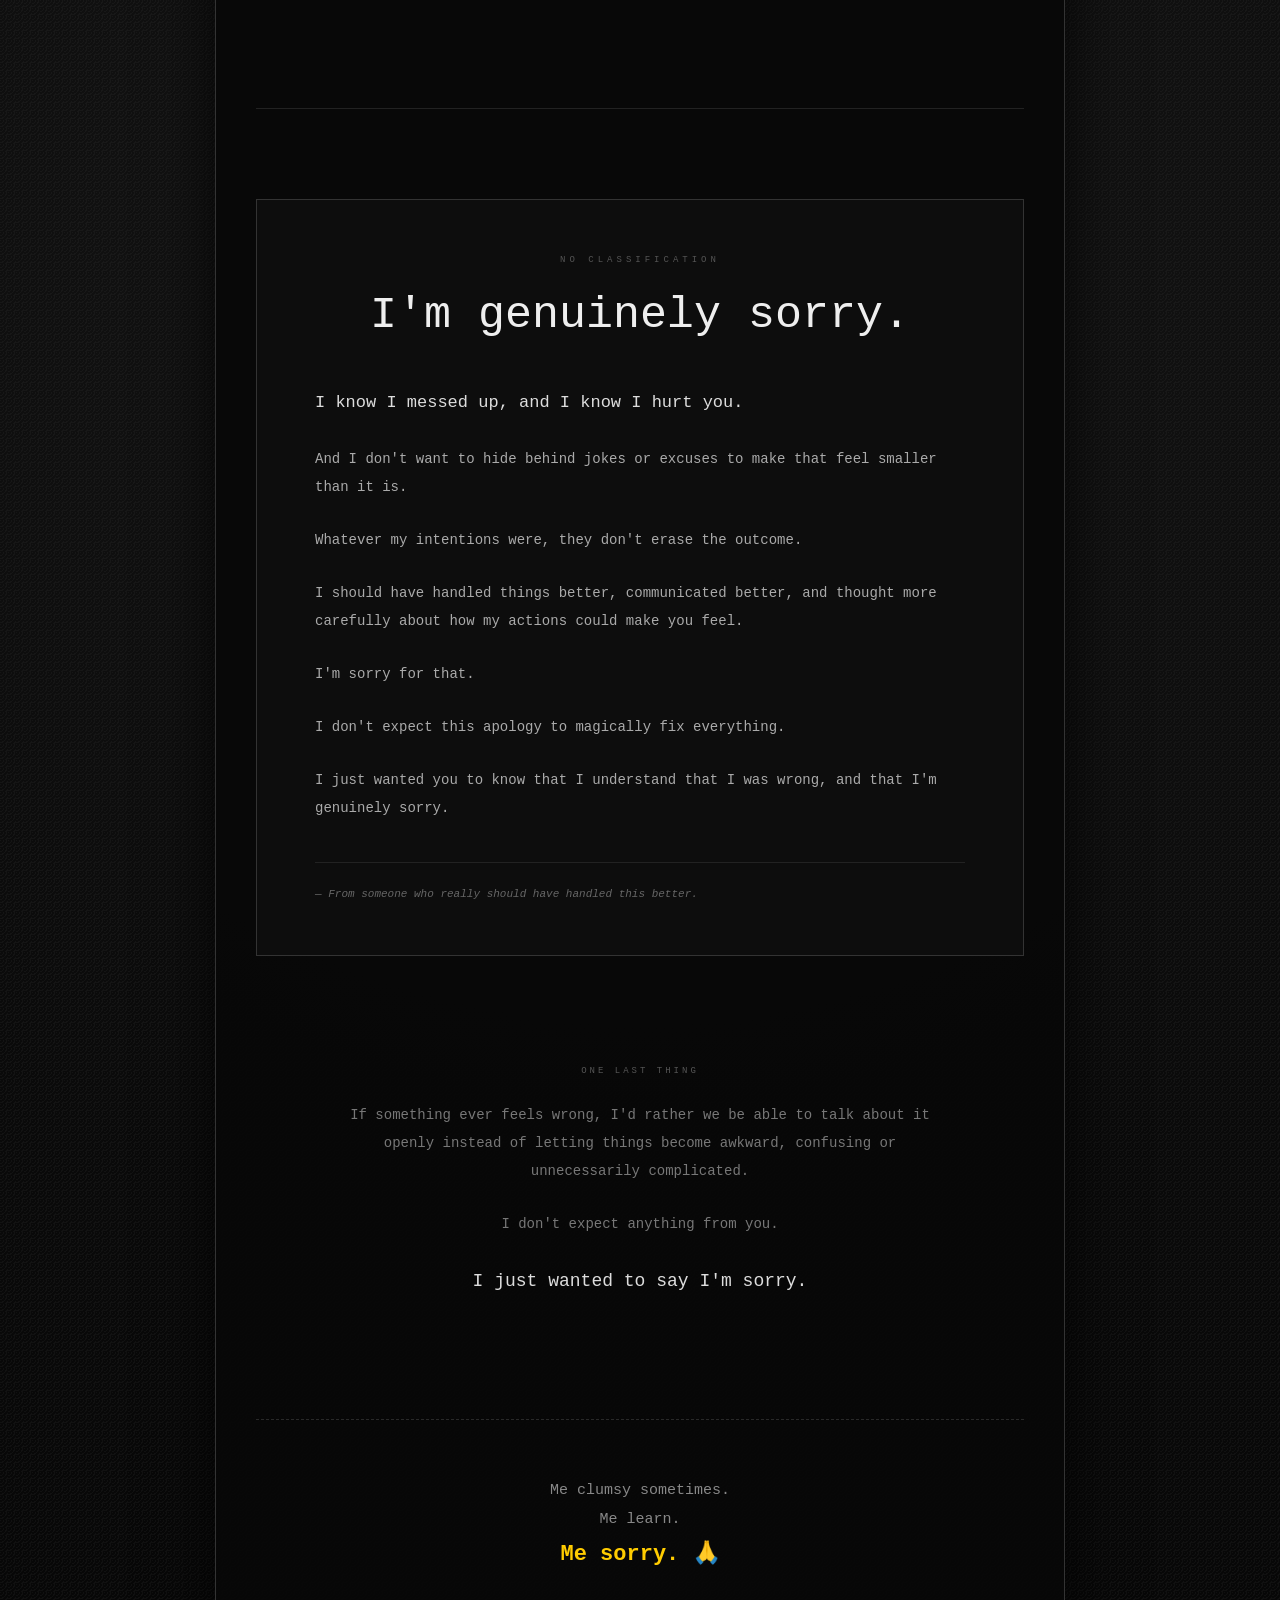
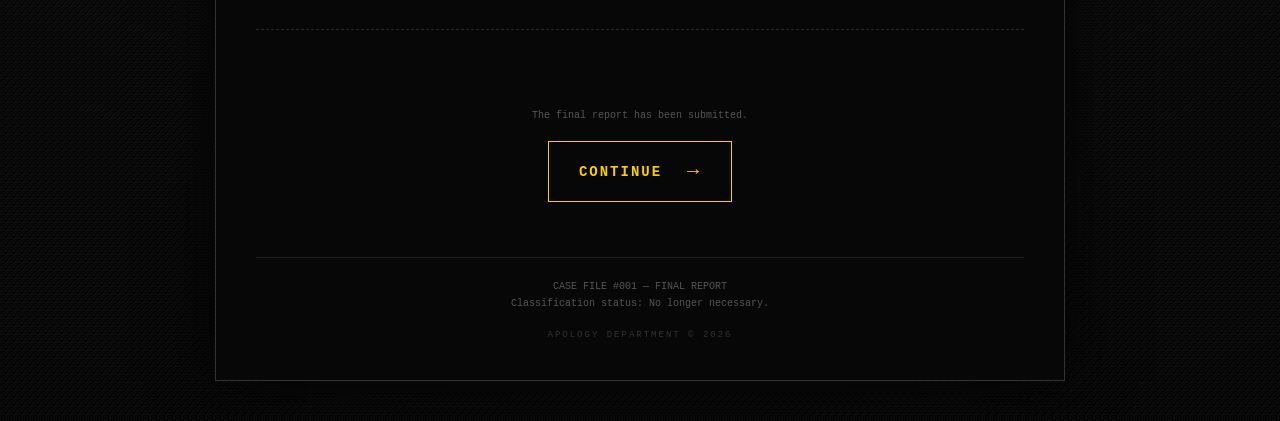
==== commit 48a4294a: "correction of icon" ====
--- a/pages/final-report.html
+++ b/pages/final-report.html
@@ -180,7 +180,7 @@
 
           <div class="joke-line">Me learn.</div>
 
-          <div class="joke-line">Me sorry. 🫶</div>
+          <div class="joke-line">Me sorry. 🙏 </div>
         </section>
 
         <!-- =====================================
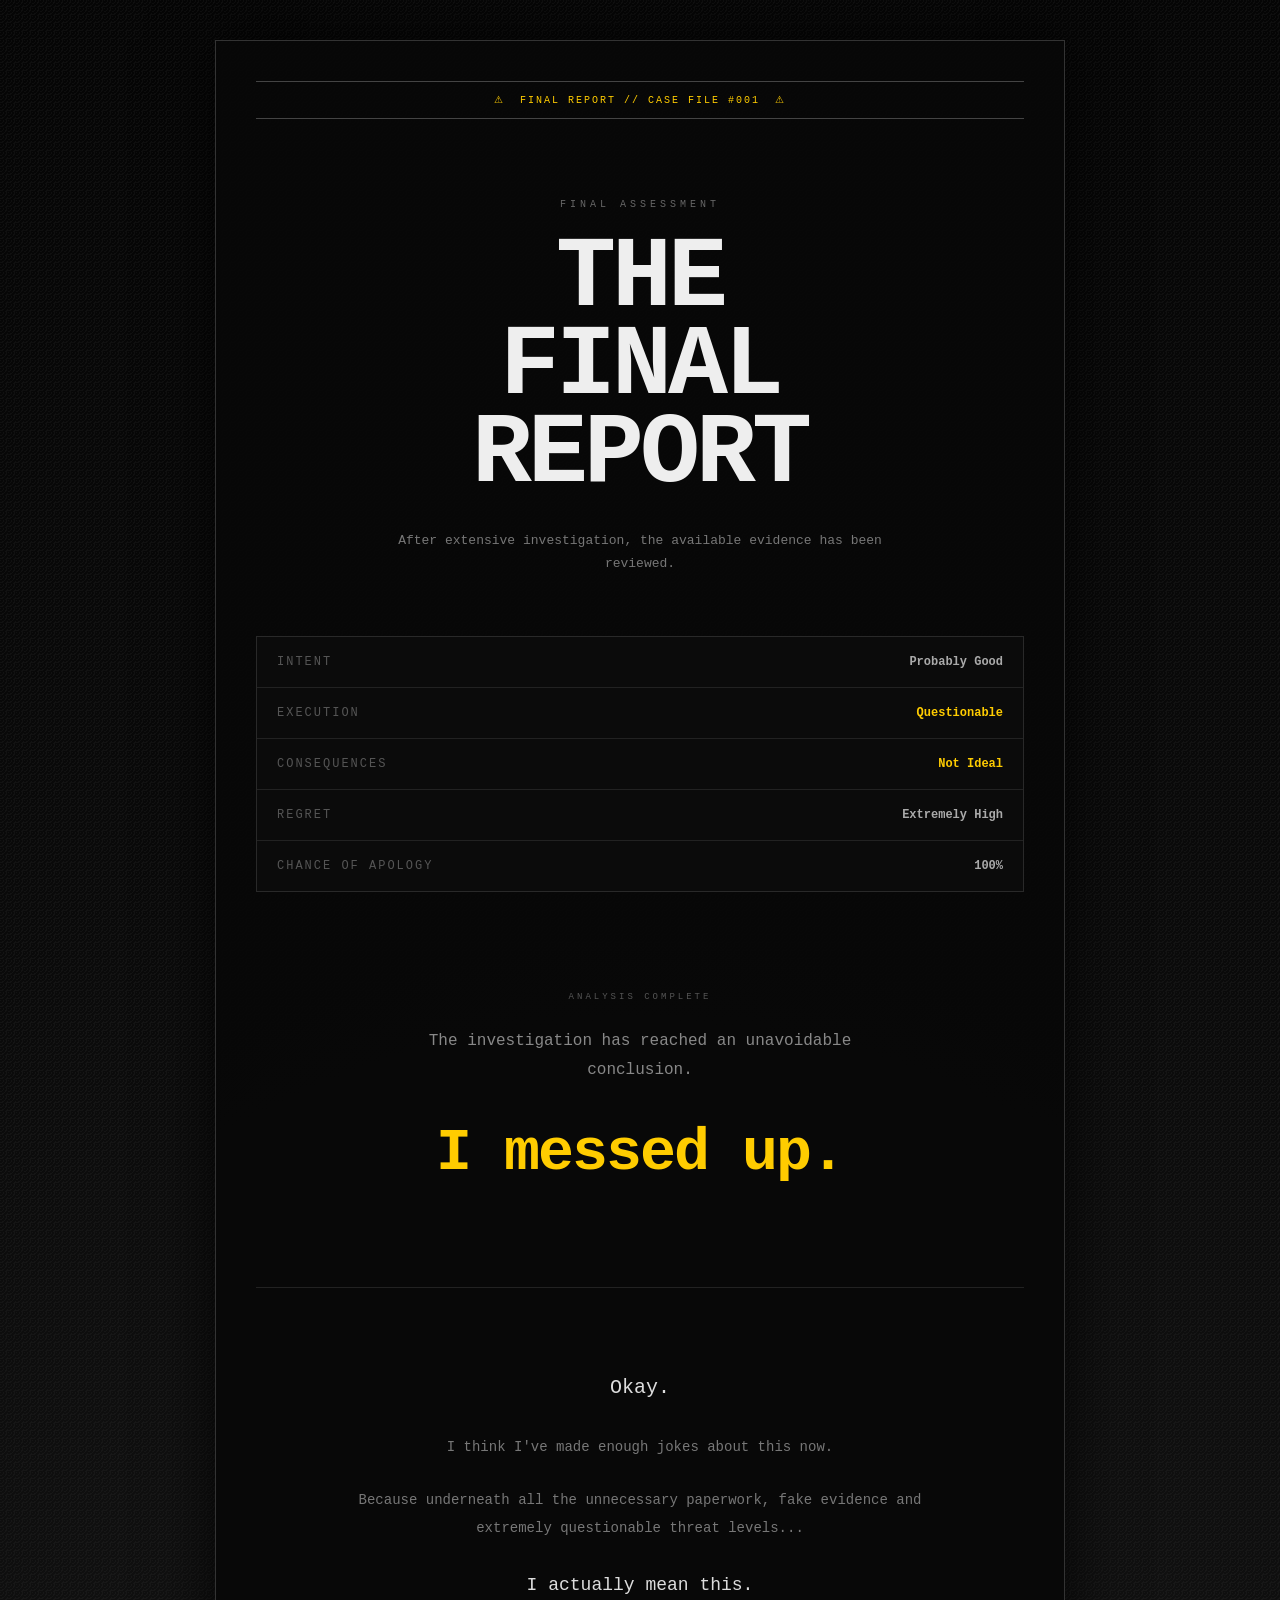
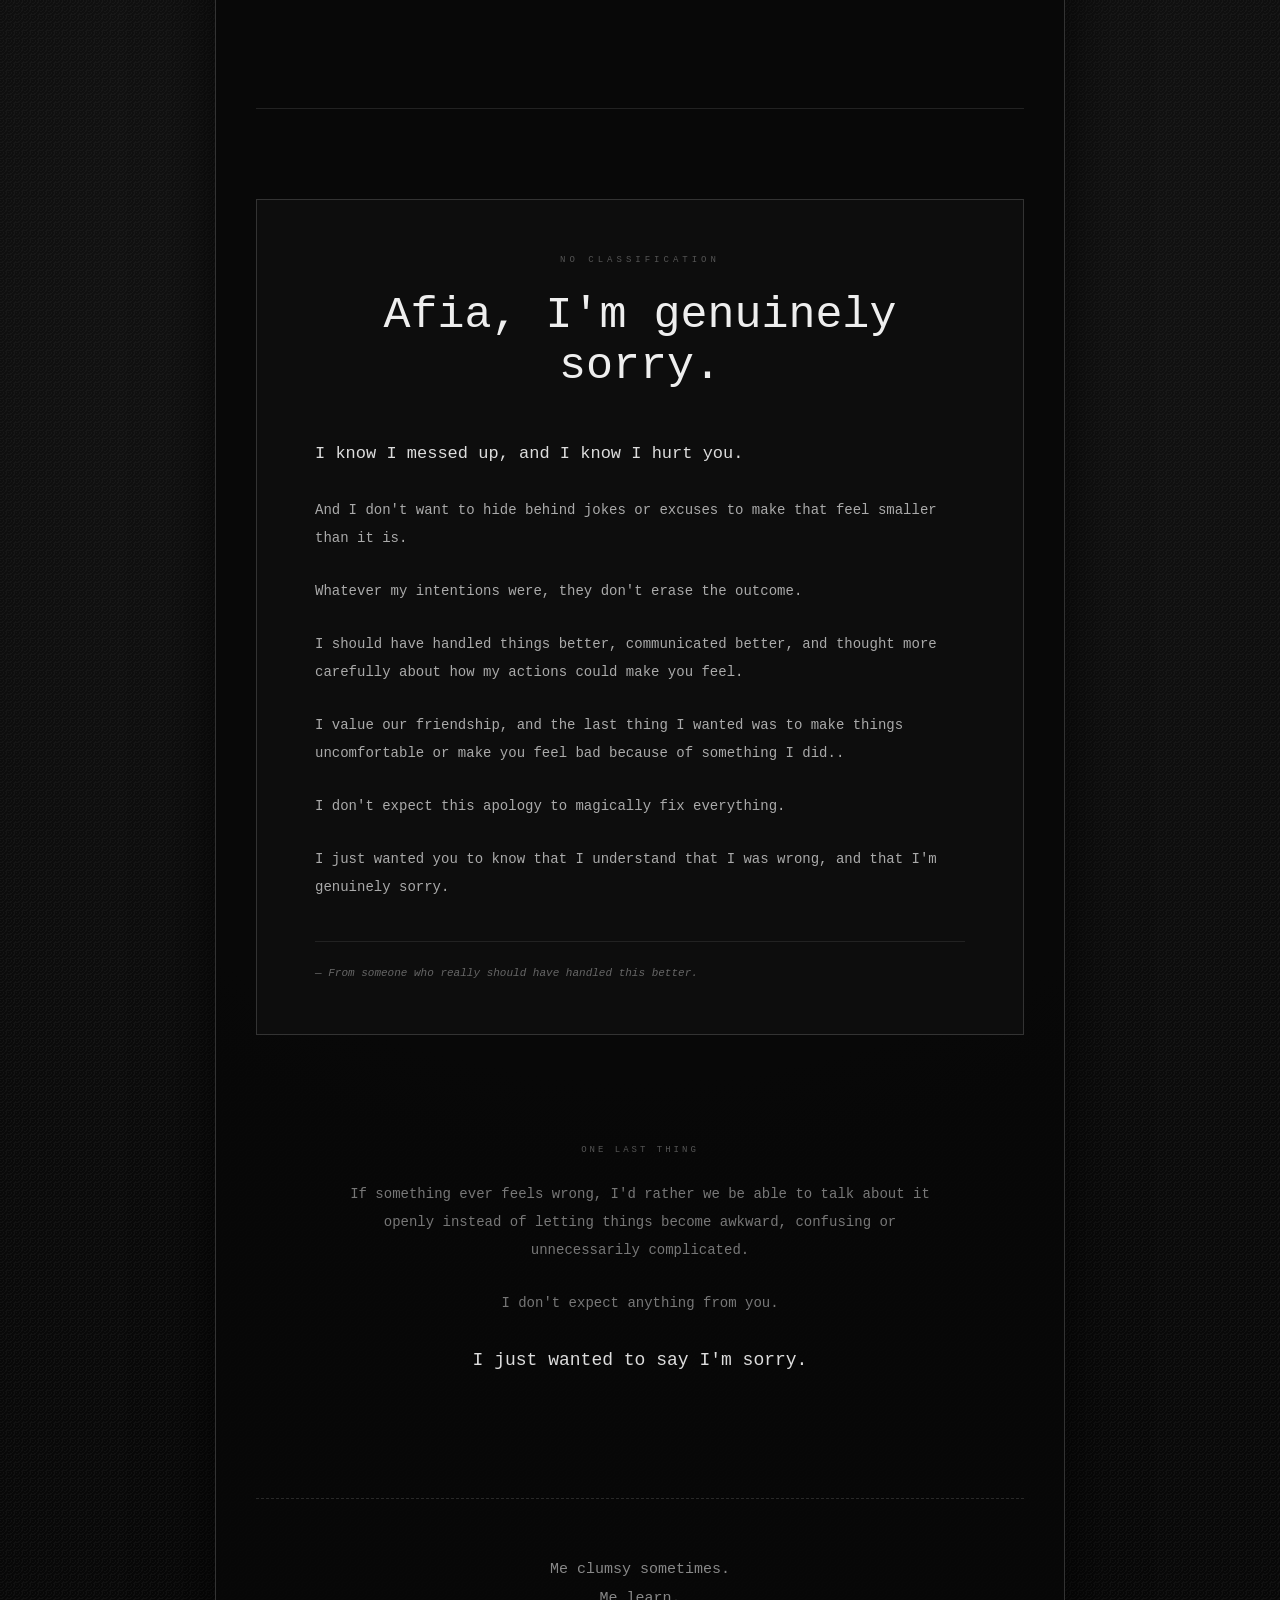
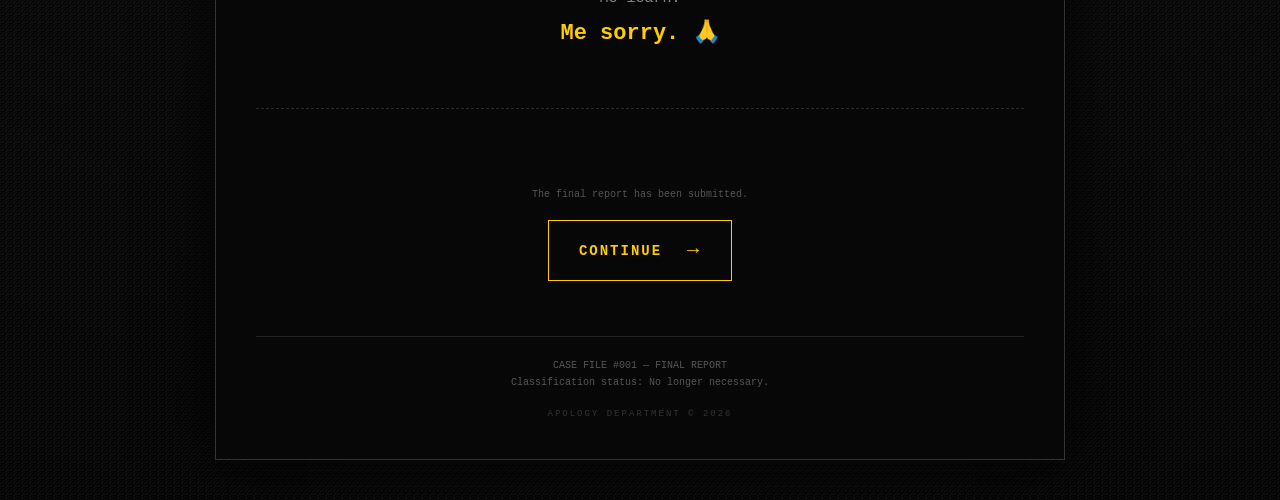
==== commit 3614471c: "message update" ====
--- a/pages/final-report.html
+++ b/pages/final-report.html
@@ -119,7 +119,7 @@
         <section id="realApology" class="real-apology">
           <div class="apology-label">NO CLASSIFICATION</div>
 
-          <h2>I'm genuinely sorry.</h2>
+          <h2>Afia, I'm genuinely sorry.</h2>
 
           <div class="apology-message">
             <p>I know I messed up, and I know I hurt you.</p>
@@ -136,7 +136,7 @@
               thought more carefully about how my actions could make you feel.
             </p>
 
-            <p>I'm sorry for that.</p>
+            <p>I value our friendship, and the last thing I wanted was to make things uncomfortable or make you feel bad because of something I did..</p>
 
             <p>I don't expect this apology to magically fix everything.</p>
 
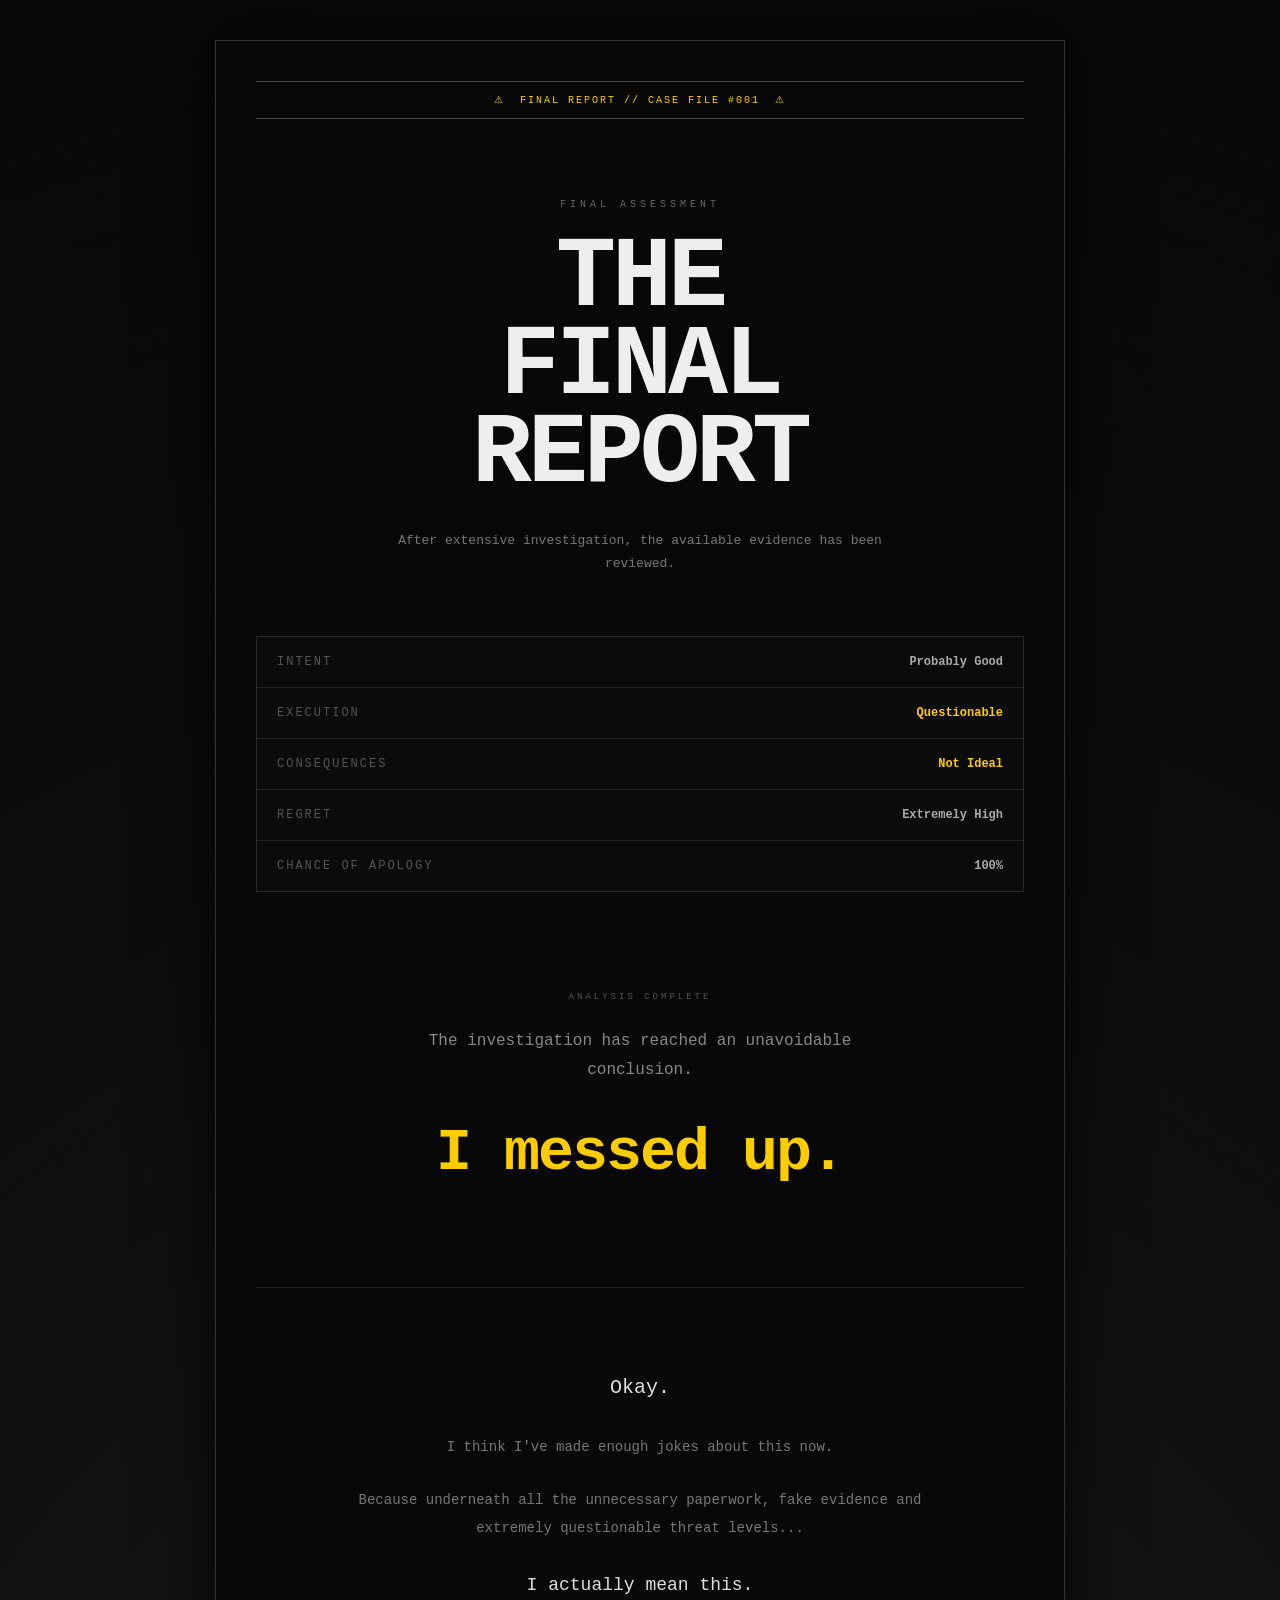
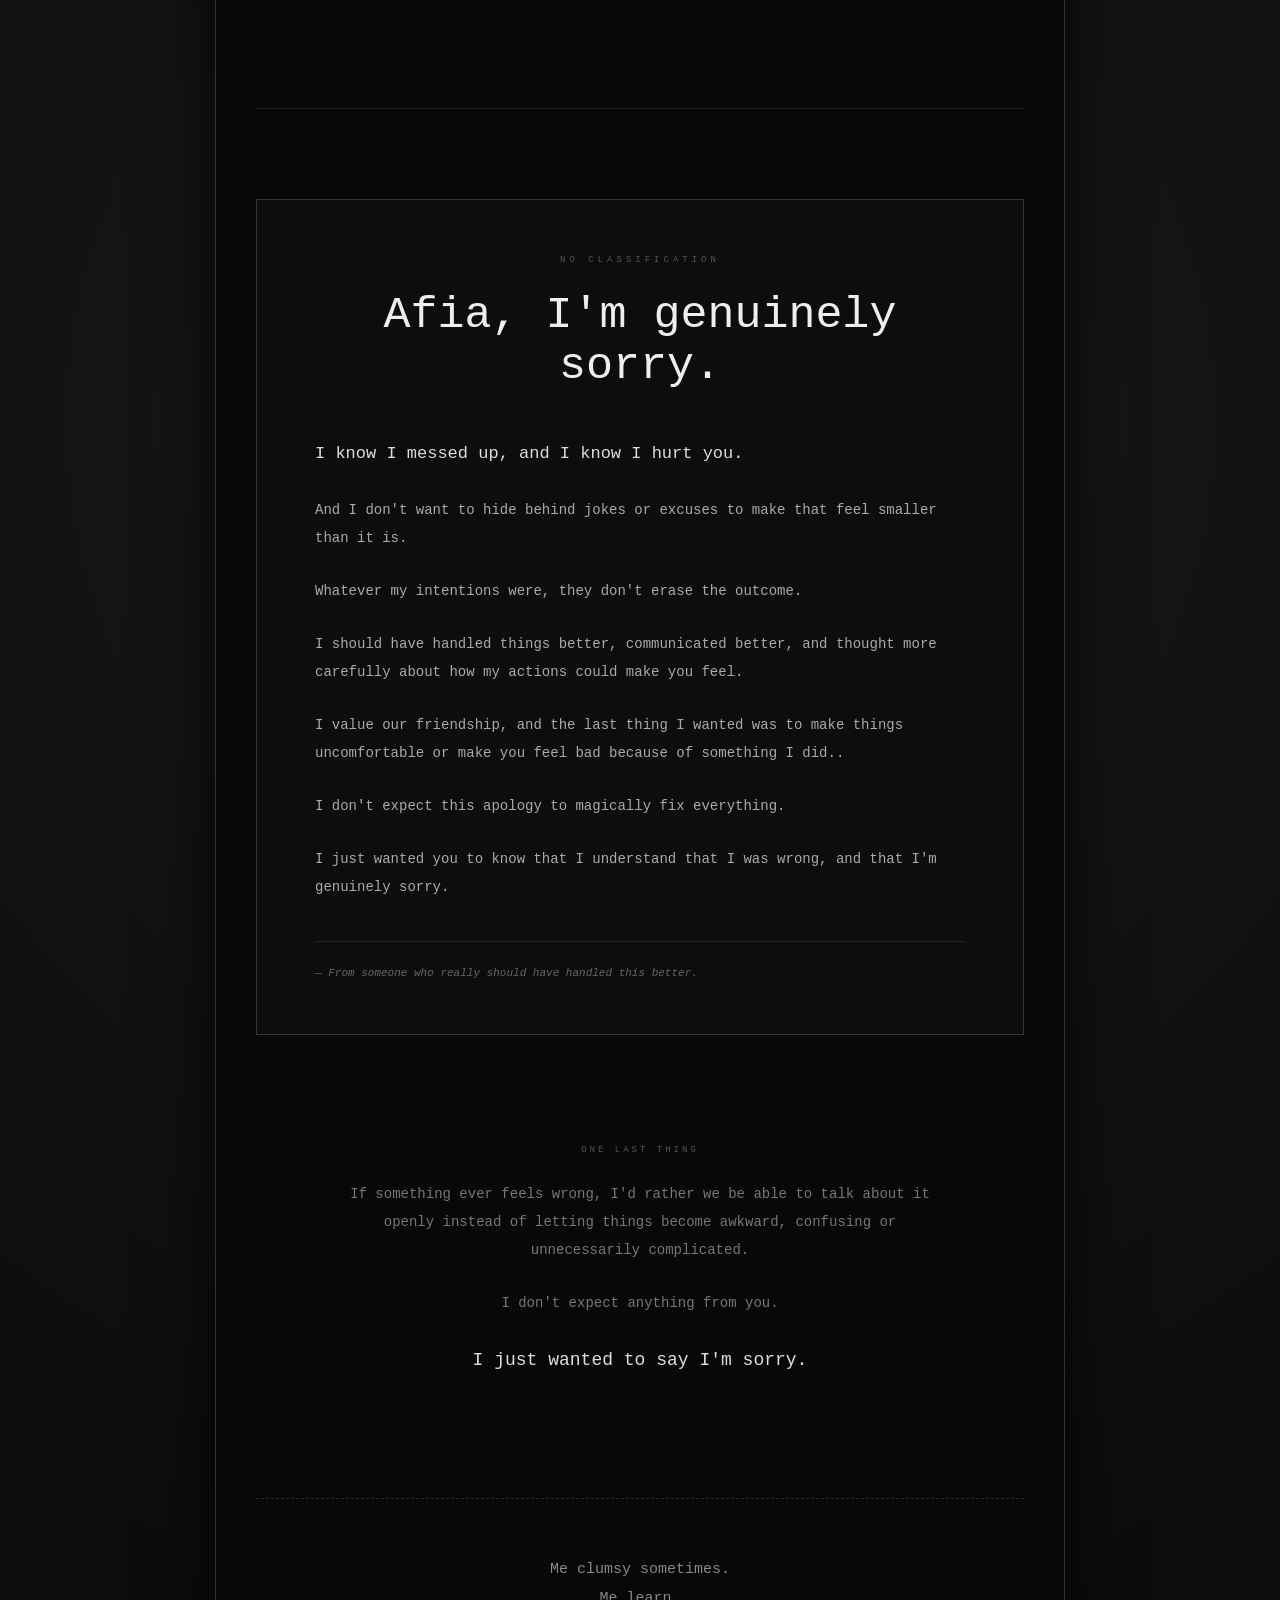
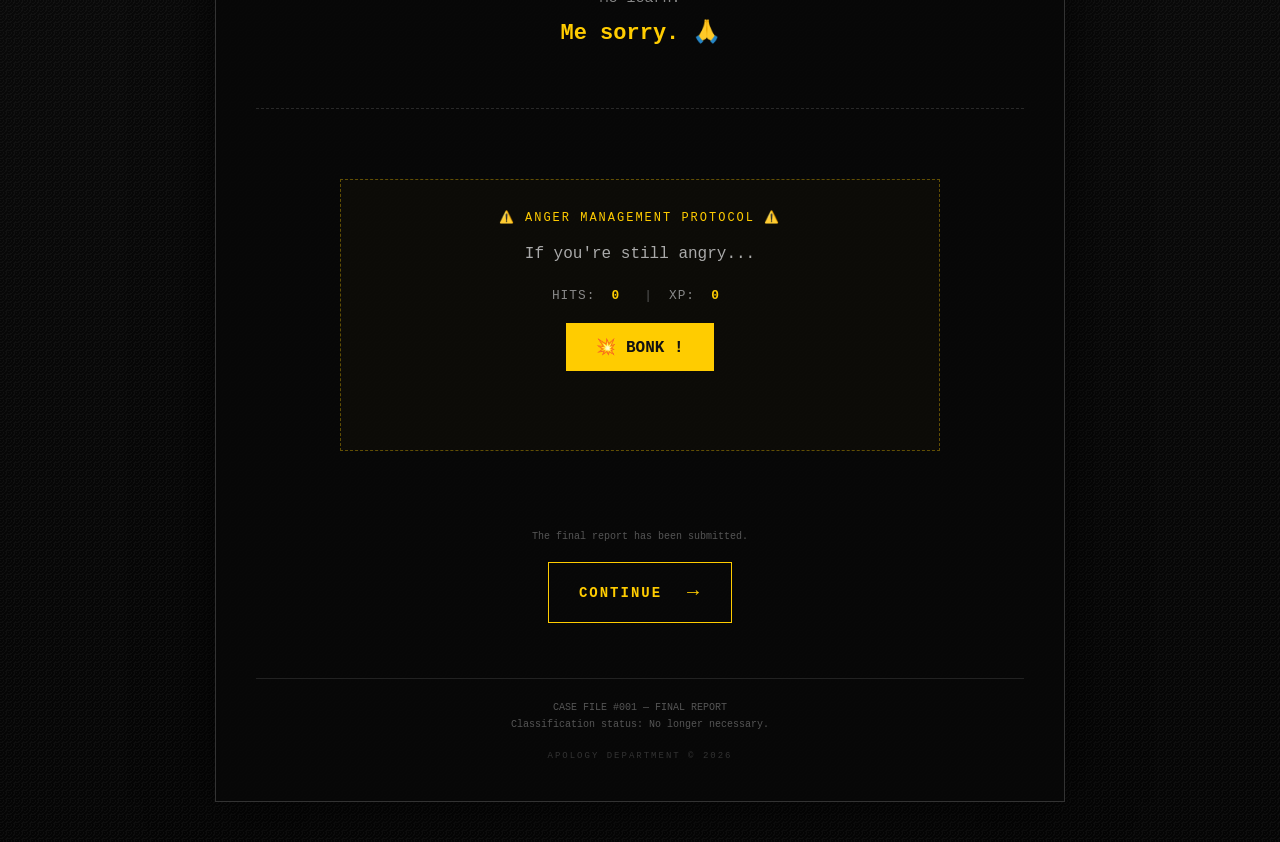
==== commit 71a1e5fb: "hit button integration" ====
--- a/pages/final-report.html
+++ b/pages/final-report.html
@@ -136,7 +136,11 @@
               thought more carefully about how my actions could make you feel.
             </p>
 
-            <p>I value our friendship, and the last thing I wanted was to make things uncomfortable or make you feel bad because of something I did..</p>
+            <p>
+              I value our friendship, and the last thing I wanted was to make
+              things uncomfortable or make you feel bad because of something I
+              did..
+            </p>
 
             <p>I don't expect this apology to magically fix everything.</p>
 
@@ -180,7 +184,32 @@
 
           <div class="joke-line">Me learn.</div>
 
-          <div class="joke-line">Me sorry. 🙏 </div>
+          <div class="joke-line">Me sorry. 🙏</div>
+        </section>
+
+        <!-- =========================================
+           Hit button
+        ========================================= -->
+        <section class="hit-me-section">
+          <p class="hit-me-warning">⚠️ ANGER MANAGEMENT PROTOCOL ⚠️</p>
+
+          <p class="hit-me-text">If you're still angry...</p>
+
+          <div class="hit-counter">
+            <span>HITS:</span>
+            <strong id="hitCount">0</strong>
+            <span class="xp-divider">|</span>
+            <span>XP:</span>
+            <strong id="xpCount">0</strong>
+          </div>
+
+          <div class="hit-button-wrapper">
+            <button id="hitMeButton" class="hit-me-button">💥 BONK !</button>
+
+            <div id="hitPopups"></div>
+          </div>
+
+          <p id="hitMeResponse" class="hit-me-response"></p>
         </section>
 
         <!-- =====================================
@@ -263,6 +292,88 @@
       revealSections.forEach((section) => {
         revealObserver.observe(section);
       });
+      /* =========================================
+           Hit button
+        ========================================= */
+      const hitMeButton = document.getElementById("hitMeButton");
+      const hitMeResponse = document.getElementById("hitMeResponse");
+      const hitCountElement = document.getElementById("hitCount");
+      const xpCountElement = document.getElementById("xpCount");
+      const hitPopups = document.getElementById("hitPopups");
+
+      let hitCount = 0;
+      let xp = 0;
+
+      const hitResponses = [
+        "OW. 😭",
+        "I deserved that.",
+        "Okay okay, message received.",
+        "THE APOLOGY DEPARTMENT HAS BEEN ATTACKED.",
+        "Noted. Very noted.",
+        "That was emotionally unnecessary.",
+        "I have learned my lesson.",
+        "OUCH. Case remains open.",
+        "Fair enough. 😔",
+        "You actually pressed it.",
+        "I'm starting to regret adding this button",
+        "ok ok, i get it, please stop 🤕",
+      ];
+
+      const xpRewards = [5, 5, 10, 10, 15, 25];
+
+      hitMeButton.addEventListener("click", () => {
+        // Update counters
+        hitCount++;
+
+        const earnedXP =
+          xpRewards[Math.floor(Math.random() * xpRewards.length)];
+
+        xp += earnedXP;
+
+        hitCountElement.textContent = hitCount;
+        xpCountElement.textContent = xp;
+
+        // Random response
+        const randomResponse =
+          hitResponses[Math.floor(Math.random() * hitResponses.length)];
+
+        hitMeResponse.textContent = randomResponse;
+        hitMeResponse.classList.add("show");
+
+        // Button animation
+        hitMeButton.textContent = "OUCH.";
+
+        setTimeout(() => {
+          hitMeButton.textContent = "💥 BONK !";
+        }, 500);
+
+        // Create floating popup
+        const popup = document.createElement("div");
+
+        const popupTypes = [
+          `+1 HIT`,
+          `+${earnedXP} XP`,
+          `+1 HIT`,
+          `CRITICAL HIT!`,
+          `+${earnedXP} XP`,
+        ];
+
+        popup.textContent =
+          popupTypes[Math.floor(Math.random() * popupTypes.length)];
+
+        popup.classList.add("hit-popup");
+
+        // Random horizontal movement
+        const randomX = Math.floor(Math.random() * 100) - 50;
+        popup.style.setProperty("--popup-x", `${randomX}px`);
+
+        hitPopups.appendChild(popup);
+
+        // Remove popup after animation
+        setTimeout(() => {
+          popup.remove();
+        }, 1000);
+      });
     </script>
   </body>
 </html>
--- a/style.css
+++ b/style.css
@@ -2221,3 +2221,132 @@
     padding: 35px 20px;
   }
 }
+/* =========================
+   HIT ME BUTTON
+========================= */
+
+.hit-me-section {
+  margin: 70px auto;
+  padding: 30px;
+  max-width: 600px;
+  text-align: center;
+  border: 1px dashed rgba(255, 204, 0, 0.35);
+  background: rgba(255, 204, 0, 0.02);
+}
+
+.hit-me-warning {
+  color: #ffcc00;
+  font-size: 0.75rem;
+  letter-spacing: 2px;
+  margin-bottom: 20px;
+}
+
+.hit-me-text {
+  color: #aaa;
+  margin-bottom: 25px;
+}
+
+.hit-me-button {
+  background: #ffcc00;
+  color: #111;
+  border: none;
+  padding: 14px 30px;
+  font-family: "Courier New", monospace;
+  font-weight: bold;
+  font-size: 1rem;
+  cursor: pointer;
+  transition: all 0.2s ease;
+}
+
+.hit-me-button:hover {
+  background: #fff;
+  transform: scale(1.05);
+  box-shadow: 0 0 25px rgba(255, 204, 0, 0.4);
+}
+
+.hit-me-button:active {
+  transform: scale(0.9);
+}
+
+.hit-me-response {
+  margin-top: 25px;
+  min-height: 24px;
+  color: #ffcc00;
+  font-weight: bold;
+  opacity: 0;
+  transition: opacity 0.3s ease;
+}
+
+.hit-me-response.show {
+  opacity: 1;
+}
+/* =========================
+   HIT COUNTER + XP
+========================= */
+
+.hit-counter {
+  display: flex;
+  justify-content: center;
+  align-items: center;
+  gap: 8px;
+  margin: 20px 0;
+  font-size: 0.8rem;
+  color: #888;
+  letter-spacing: 1px;
+}
+
+.hit-counter strong {
+  color: #ffcc00;
+  min-width: 25px;
+  text-align: center;
+}
+
+.xp-divider {
+  margin: 0 8px;
+  color: #555;
+}
+
+.hit-button-wrapper {
+  position: relative;
+  display: inline-block;
+}
+
+#hitPopups {
+  position: absolute;
+  left: 50%;
+  top: 0;
+  width: 0;
+  height: 0;
+  pointer-events: none;
+}
+
+.hit-popup {
+  position: absolute;
+  left: 0;
+  top: 0;
+
+  white-space: nowrap;
+  font-family: "Courier New", monospace;
+  font-weight: bold;
+  font-size: 0.9rem;
+  color: #ffcc00;
+
+  transform: translateX(-50%);
+  animation: hitPopupAnimation 1s ease-out forwards;
+}
+
+@keyframes hitPopupAnimation {
+  0% {
+    opacity: 1;
+    transform: translate(-50%, 0) scale(1);
+  }
+
+  30% {
+    transform: translate(calc(-50% + var(--popup-x)), -15px) scale(1.2);
+  }
+
+  100% {
+    opacity: 0;
+    transform: translate(calc(-50% + var(--popup-x)), -75px) scale(0.9);
+  }
+}
